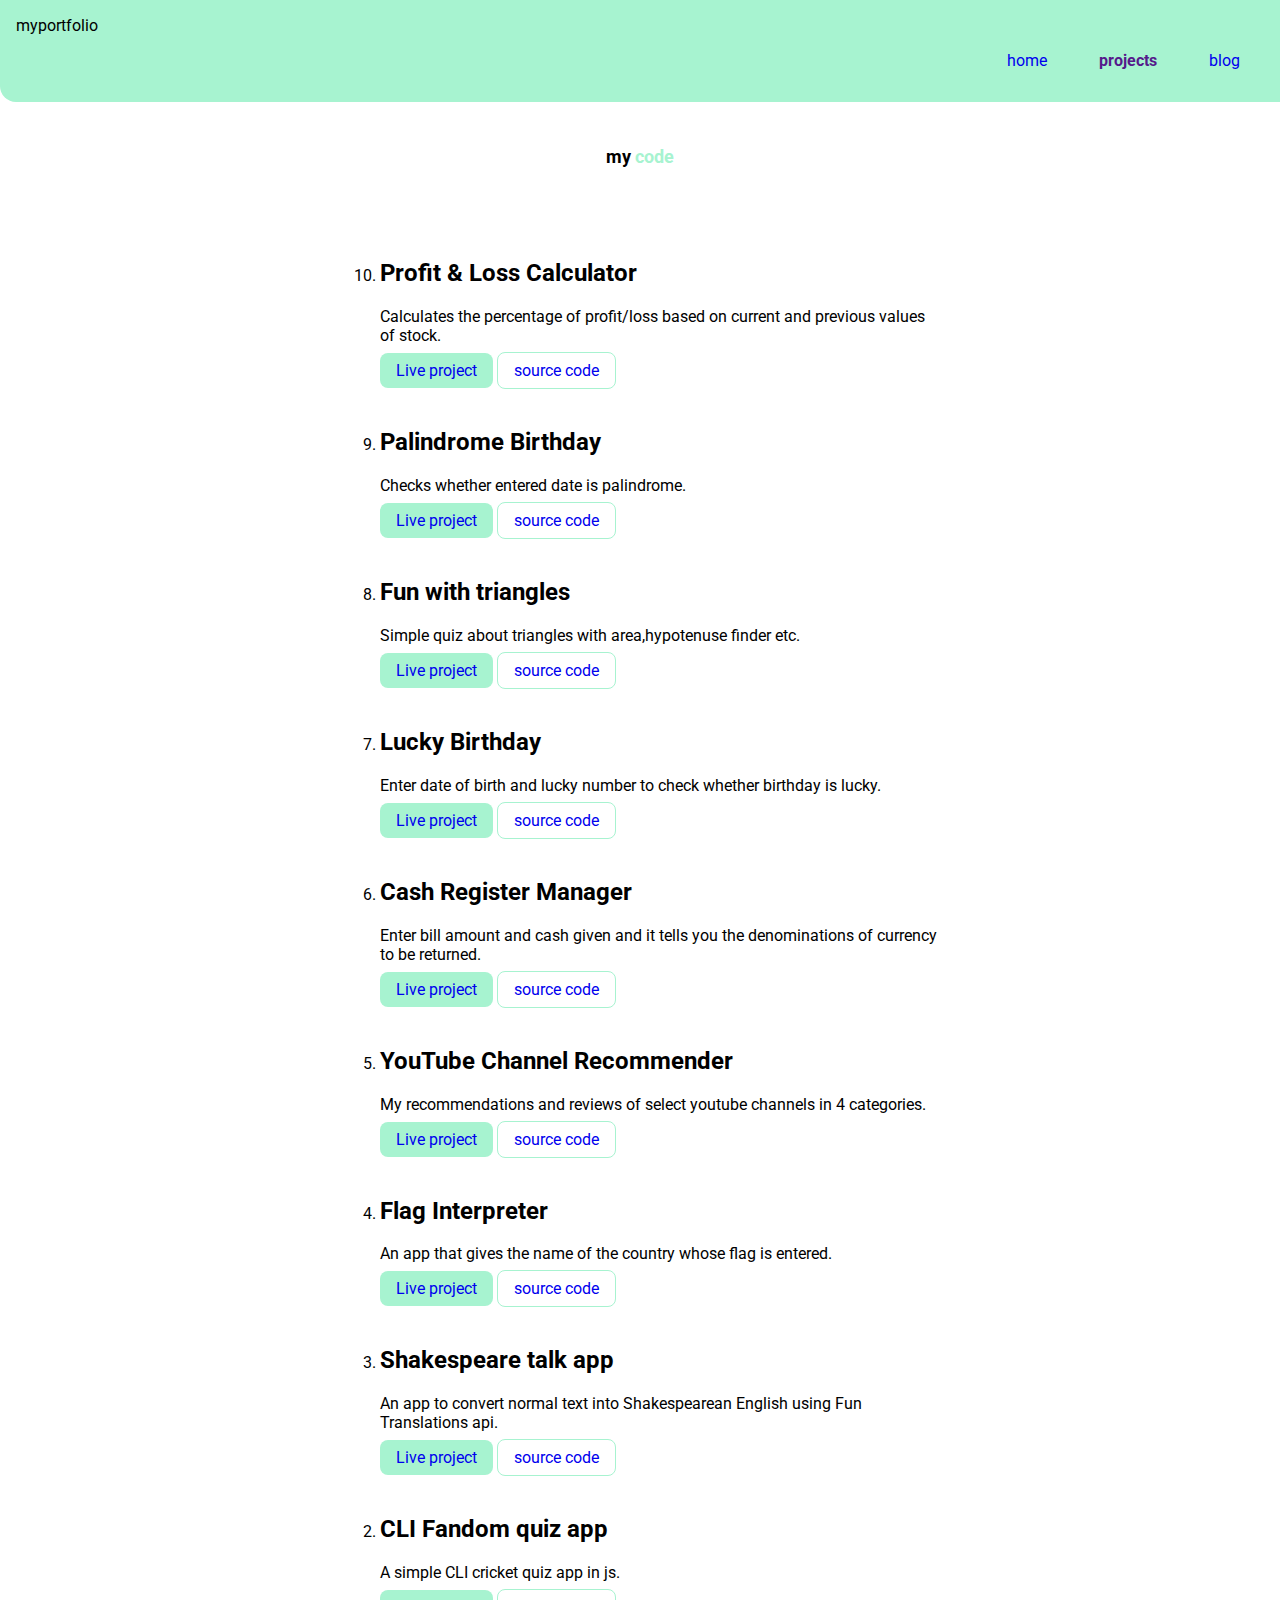
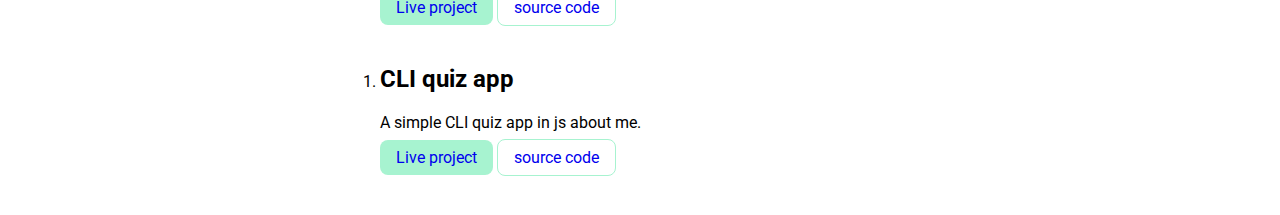
==== projects.html @ 065e0af3 "first commit" ====
<!DOCTYPE html>
<html lang="en">

<head>
    <meta charset="UTF-8">
    <meta http-equiv="X-UA-Compatible" content="IE=edge">
    <meta name="viewport" content="width=device-width, initial-scale=1.0">
    <title>Projects | anas</title>
    <link href="style.css" rel="stylesheet" />
</head>

<body>
    <nav class="navigation container">
        <div class="nav-brand">myportfolio</div>
        <ul class="nav-pills">
            <li class="list-item-inline">
                <a href="./index.html" class="link ">home</a>
            </li>
            <li class="list-item-inline">
                <a href="" class="link link-active">projects</a>
            </li>
            <li class="list-item-inline">
                <a href="./blogs.html" class="link">blog</a>
            </li>
        </ul>
    </nav>

    <header class="hero">
        <h1 class="hero-heading">my <span class="heading-inverted">code</span></h1>
    </header>

    <div class="container-center">
        <ol reversed class='project-list'>
        <li>
                <h2>Profit & Loss Calculator</h2>
                <p>Calculates the percentage of profit/loss based on current and previous values of stock.</p>
                <a class="link link-primary" href="https://prfit-loss.netlify.app/" target="_blank">Live project</a>
                <a class="link link-secondary" href="https://github.com/anasm11/profit-l0ss" target="_blank">source code</a>
            </li>
        <li>
                <h2>Palindrome Birthday</h2>
                <p>Checks whether entered date is palindrome.</p>
                <a class="link link-primary" href="https://plndrm-brthd.netlify.app/" target="_blank">Live project</a>
                <a class="link link-secondary" href="https://github.com/anasm11/plndrm-brthdy" target="_blank">source code</a>
            </li>
        <li>
                <h2>Fun with triangles</h2>
                <p>Simple quiz about triangles with area,hypotenuse finder etc.</p>
                <a class="link link-primary" href="https://3angles.netlify.app/" target="_blank">Live project</a>
                <a class="link link-secondary" href="https://github.com/anasm11/triangle" target="_blank">source code</a>
            </li>
        <li>
                <h2>Lucky Birthday</h2>
                <p>Enter date of birth and lucky number to check whether birthday is lucky.</p>
                <a class="link link-primary" href="https://lucky-brthd.netlify.app/" target="_blank">Live project</a>
                <a class="link link-secondary" href="https://github.com/anasm11/lucky-brthdy" target="_blank">source code</a>
            </li>
        
        <li>
                <h2>Cash Register Manager</h2>
                <p>Enter bill amount and cash given and it tells you the denominations of currency to be returned.</p>
                <a class="link link-primary" href="https://cashrgstr.netlify.app/" target="_blank">Live project</a>
                <a class="link link-secondary" href="https://github.com/anasm11/cash-regstr" target="_blank">source code</a>
            </li>
        
        <li>
                <h2>YouTube Channel Recommender</h2>
                <p>My recommendations and reviews of select youtube channels in 4 categories.</p>
                <a class="link link-primary" href="https://4ompr.csb.app/" target="_blank">Live project</a>
                <a class="link link-secondary" href="https://codesandbox.io/s/personal-reco-list-4ompr" target="_blank">source code</a>
            </li>
        <li>
                <h2>Flag Interpreter</h2>
                <p>An app that gives the name of the country whose flag is entered.</p>
                <a class="link link-primary" href="https://sv1d2.csb.app/" target="_blank">Live project</a>
                <a class="link link-secondary"  href="https://codesandbox.io/s/flag-interpreter-sv1d2" target="_blank">source code</a>
            </li>
            <li>
                <h2>Shakespeare talk app</h2>
                <p>An app to convert normal text into Shakespearean English using Fun Translations api.</p>
                <a class="link link-primary" href="https://shkspr-talk.netlify.app/" target="_blank">Live project</a>
                <a class="link link-secondary" href="https://github.com/anasm11/shkspre-talk" target="_blank">source code</a>
            </li>
            <li>
                <h2>CLI Fandom quiz app</h2>
                <p>A simple CLI cricket quiz app in js.</p>
                <a class="link link-primary" href="https://replit.com/@anasM1/CLI-Cricket-Quiz-App" target="_blank">Live project</a>
                <a class="link link-secondary" href="https://replit.com/@anasM1/CLI-Cricket-Quiz-App" target="_blank">source code</a>
            </li>
            <li>
                <h2>CLI quiz app</h2>
                <p>A simple CLI quiz app in js about me.</p>
                <a class="link link-primary" href="https://replit.com/@anasM1/CLI-Quiz-app" target="_blank">Live project</a>
                <a class="link link-secondary" href="https://replit.com/@anasM1/CLI-Quiz-app" target="_blank">source code</a>
            </li>
            
            
      
        </ol>
    </div>
    
</body>

</html>
---- style.css ----
@import url('https://fonts.googleapis.com/css2?family=Roboto:wght@300&display=swap');

:root {
    --primary-color: #A7F3D0;
    --custom-gray: #E5E7EB;
}

body {
    font-family: 'Roboto', sans-serif;
    margin: 0px;
}

hr {
    margin: 2rem 0rem;
}

.container {
    padding: 0rem 1rem;
}

.container-center {
    max-width: 600px;
    margin: auto;
}

ins{
    text-decoration: none;
    margin: 0rem 3rem;
}

.link {
    text-decoration: none;
    padding: 0.5rem 1rem;
}

.link-primary {
    background-color: var(--primary-color);
    border-radius: 0.5rem;
}

.link-secondary {
    border-radius: 0.5rem;
    border: 1px solid var(--primary-color);
}


.list-non-bullet {
    list-style: none;
}

.list-item-inline {
    display: inline;
    padding: 0rem 0.5rem;
}

.navigation {
    background-color: var(--primary-color);
    
    padding: 1rem;
    border-bottom-left-radius: 1rem;
}

.nav-pills {
    text-align: right;
}

.navigation .link-active {
    font-weight: bold;
}

.hero {
    padding: 2rem;
    text-align: center;
}

.hero .hero-img {
    max-width: 350px;
    display: block;
    margin: auto;
}

.hero .hero-heading {
    color: var(--dark-gray);
    font-size: large;
}

.hero .heading-inverted {
    color: var(--primary-color);
    font-size: large;
}

.section {
    padding: 2rem;

}

.project-list >li{
	margin:3rem 0rem;
}

.section h3 {
    text-align: center;
}

.ow {
    background-color: var(--custom-gray);
}

.footer {
    background-color: var(--primary-color);
    padding: 2rem 0rem;
    text-align: center;
    border-top-right-radius: 1rem;
}

.footer .footer-header{
    font-weight: bold;
    font-size: large;
}

.footer ul {
    padding-inline-start: 0px;
}

.logos{
        height:1rem;
}
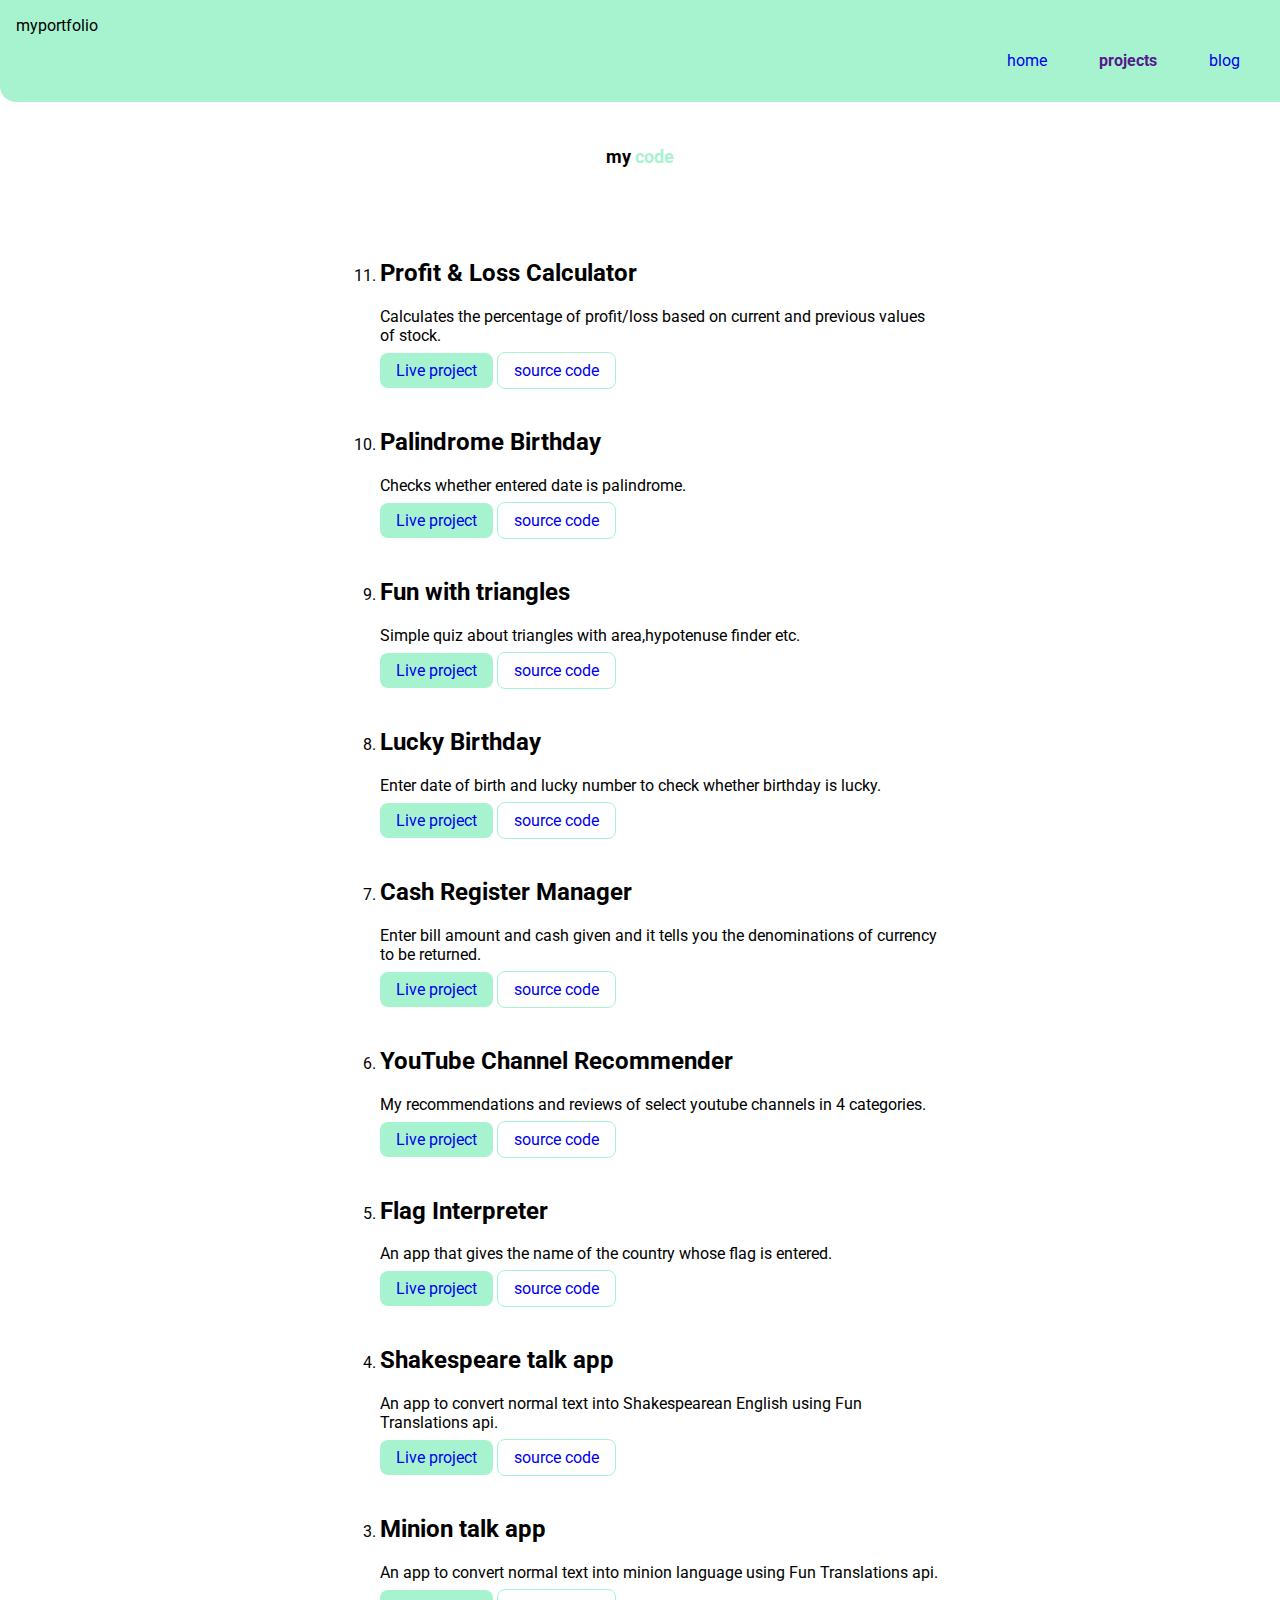
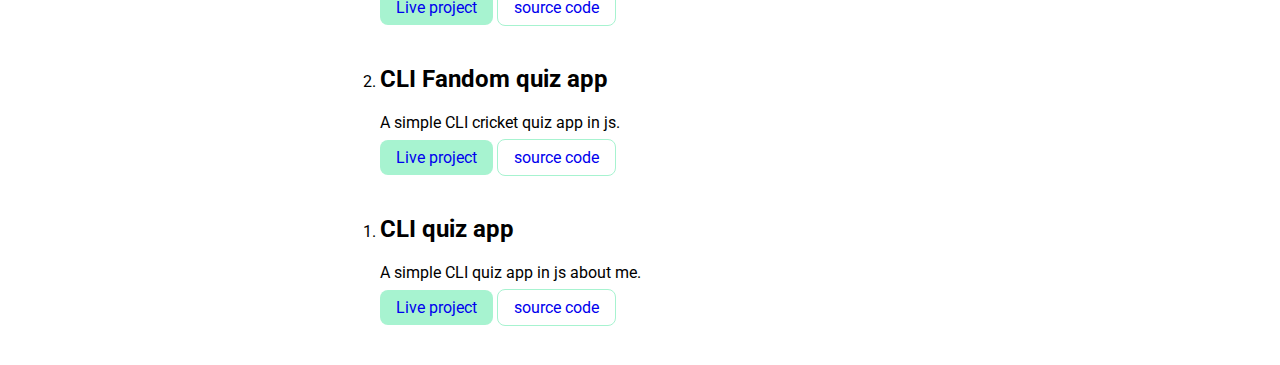
==== commit 76516742: "added minion talk" ====
--- a/projects.html
+++ b/projects.html
@@ -82,6 +82,12 @@
                 <a class="link link-secondary" href="https://github.com/anasm11/shkspre-talk" target="_blank">source code</a>
             </li>
             <li>
+                <h2>Minion talk app</h2>
+                <p>An app to convert normal text into minion language using Fun Translations api.</p>
+                <a class="link link-primary" href="https://minionslang.netlify.app/" target="_blank">Live project</a>
+                <a class="link link-secondary" href="https://github.com/anasm11/minion-talk" target="_blank">source code</a>
+            </li>
+            <li>
                 <h2>CLI Fandom quiz app</h2>
                 <p>A simple CLI cricket quiz app in js.</p>
                 <a class="link link-primary" href="https://replit.com/@anasM1/CLI-Cricket-Quiz-App" target="_blank">Live project</a>
